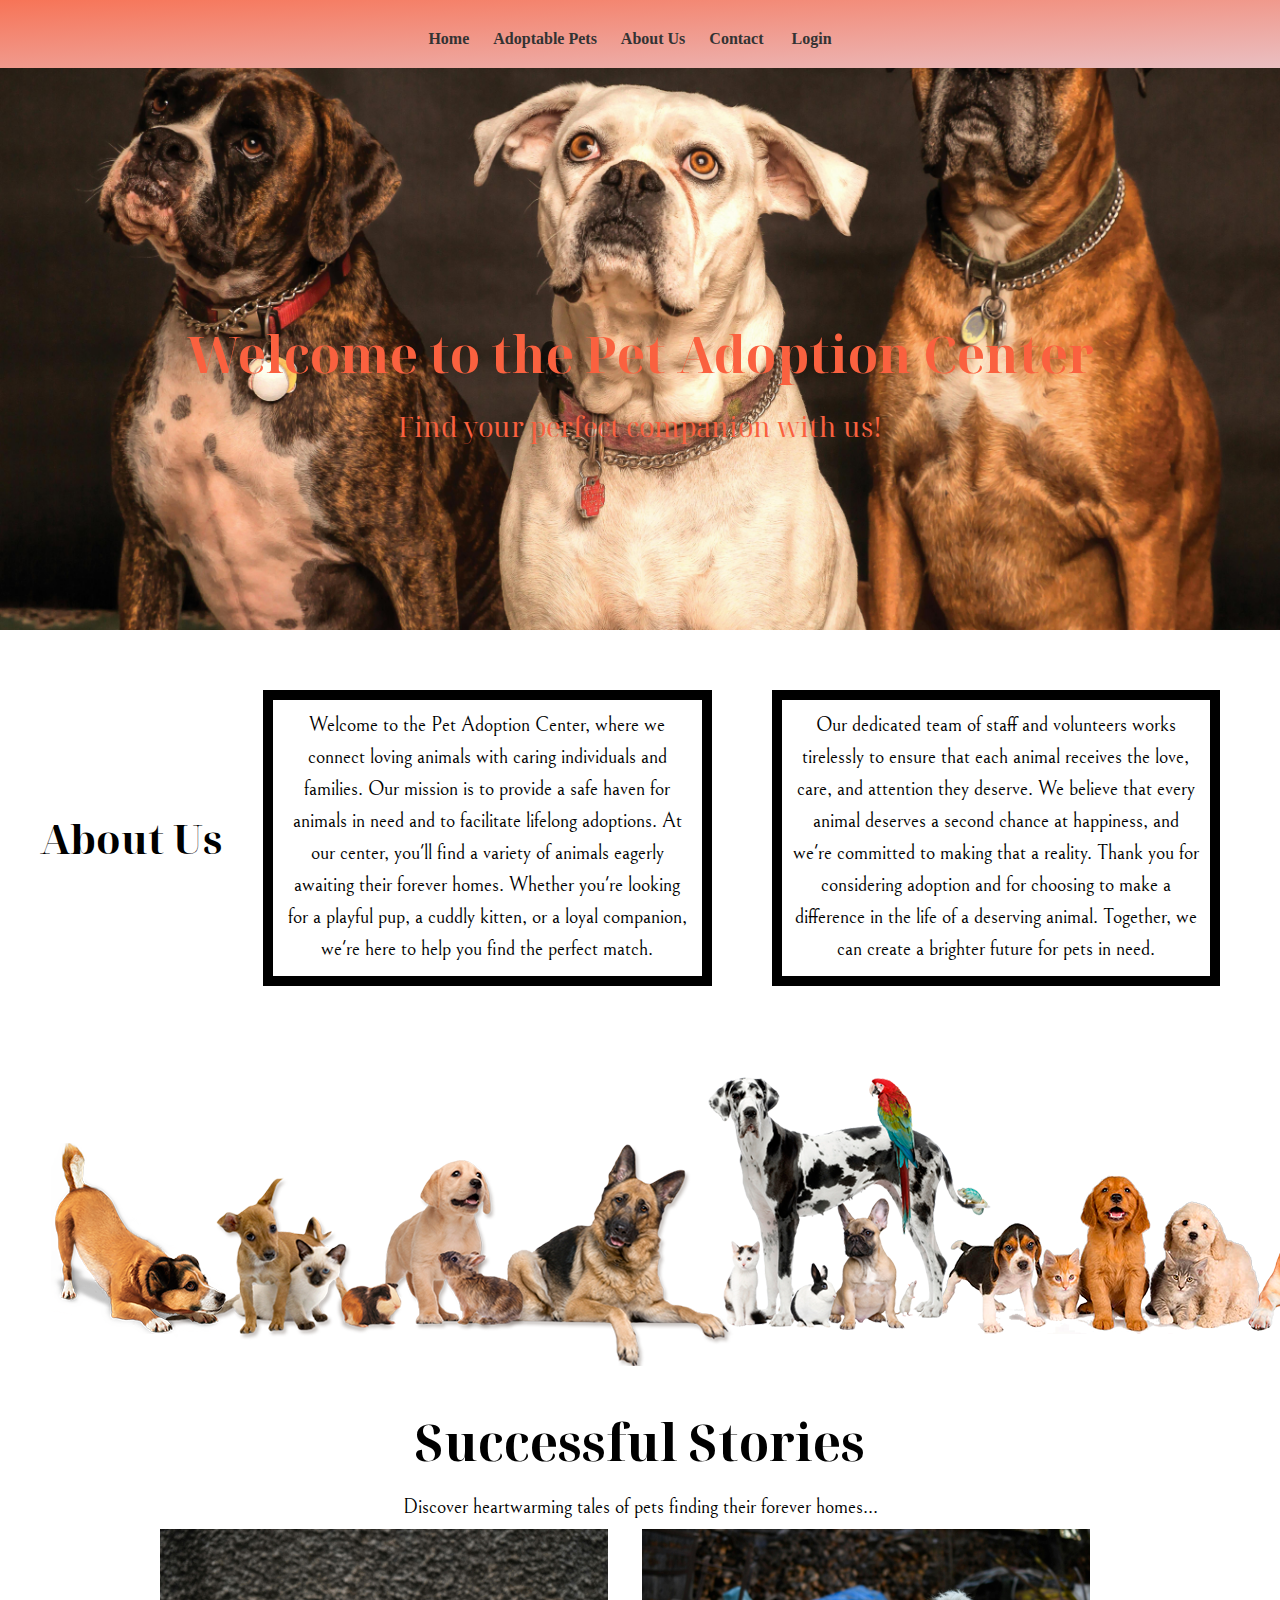
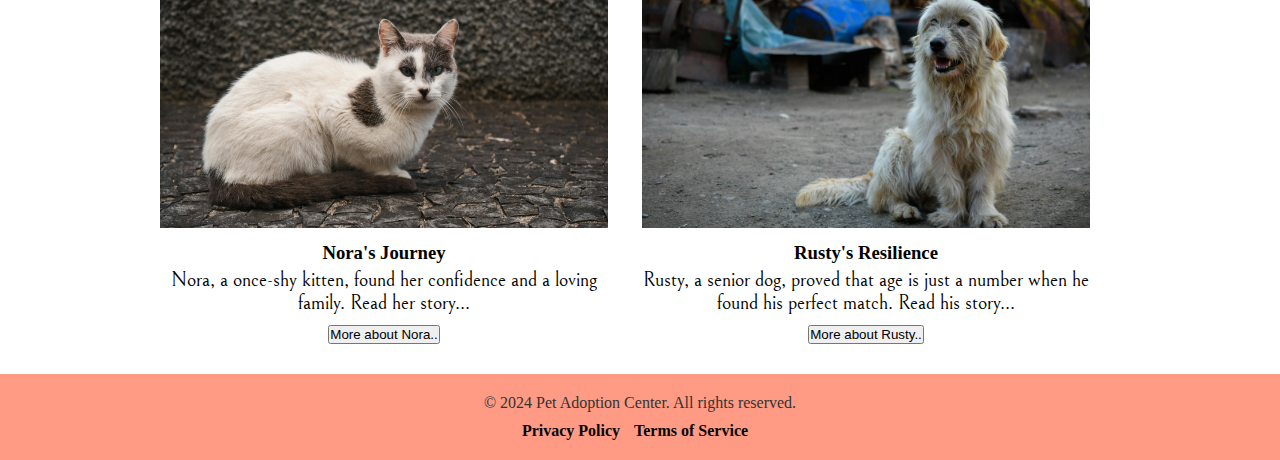
==== index.html @ 94daa69d "Created the HTML base  pages" ====
<!DOCTYPE html>
<html lang="en">
<head>
    <meta charset="UTF-8">
    <meta name="viewport" content="width=device-width, initial-scale=1.0">
    <title>Pet Adoption Center</title>
    <link rel="stylesheet" href="styles.css">
    <script defer src="script.js"></script>
    <link rel="preconnect" href="https://fonts.googleapis.com">
    <link rel="preconnect" href="https://fonts.gstatic.com" crossorigin>
    <link rel="stylesheet" href="https://cdnjs.cloudflare.com/ajax/libs/font-awesome/5.15.4/css/all.min.css" integrity="sha512-...YOUR_HASH_HERE...==" crossorigin="anonymous" />
    <link href="https://fonts.googleapis.com/css2?family=Noto+Serif+Display:ital,wght@0,100..900;1,100..900&family=Sail&display=swap" rel="stylesheet">
    <link href="https://fonts.googleapis.com/css2?family=Bellefair&family=Noto+Serif+Display:ital,wght@0,100..900;1,100..900&family=Sail&display=swap" rel="stylesheet">
    
    <!-- Add any additional meta tags or scripts here -->
</head>
<body>
    <header>    
        <nav>
            <ul>
                <li><a href="index.html">Home</a></li>
                <li><a href="adoptable_pets.html">Adoptable Pets</a></li>
                <li><a href="about_us.html">About Us</a></li>
                <li><a href="#">Contact</a></li>
                <li><a href="login.html"><i class="fa fa-sign-in"></i> Login</a></li>
            </ul>
        </nav>
    </header>
    
    
    

    <main>
        <div class ="content">
            <section id="hero-section">
                <h1>Welcome to the Pet Adoption Center</h1>
                <p>Find your perfect companion with us!</p>
            </section>
        </div>

        <section id="about-section">
            <h2>About Us</h2>
            <div class="paragraph-box">
                <p>Welcome to the Pet Adoption Center, where we connect loving animals with caring individuals and families. Our mission is to provide a safe haven for animals in need and to facilitate lifelong adoptions.
                At our center, you'll find a variety of animals eagerly awaiting their forever homes. Whether you're looking for a playful pup, a cuddly kitten, or a loyal companion, we're here to help you find the perfect match.</p>
                <p>Our dedicated team of staff and volunteers works tirelessly to ensure that each animal receives the love, care, and attention they deserve. We believe that every animal deserves a second chance at happiness, and we're committed to making that a reality.
                Thank you for considering adoption and for choosing to make a difference in the life of a deserving animal. Together, we can create a brighter future for pets in need.</p>
            </div>
        </section>
        
        <section id="banner-section">
            <img src="images/banner2.jpg" alt="Banner Image">
        </section>
        
        <section id="success-stories-section">
            <h2>Successful Stories</h2>
            <p>Discover heartwarming tales of pets finding their forever homes...</p>
        
            <ul class="success-stories-list">
                <li class="success-story">
                    <img src="images/straycat2.jpg" alt="Success Story 1">
                        <h3>Nora's Journey</h3> 
                        <p>Nora, a once-shy kitten, found her confidence and a loving family. Read her story...</p>
                            <button data-modal-target="#modal-nora">More about Nora..</button>
                                <div class="modal" id="modal-nora">
                                <div class="modal-header">
                                    <div class="title">Nora's journey: From stray to cherished companion</div>
                                    <button data-close-button class="close-button">&times;</button>
                                </div>
                            <div class="modal-body">
                                Meet Nora, a once-shy kitten who found her confidence and a loving family. Roaming the busy streets, with an injuried eye, Nora's journey took a heartwarming turn when she found refuge at our shelter, a beacon of hope for animals in need. Now, nestled in the warmth of her forever home, her days are filled with love, cuddles, and endless joy. Her story is a testament to the transformative power of compassion. Join us in celebrating Nora's journey from street stray to cherished companion.
                        </div>
                      </div>
                      <div id="overlay"></div>
                </li>
        
                <li class="success-story">
                    <img src="images/straydog2.jpg" alt="Success Story 2">
                    <h3>Rusty's Resilience</h3>
                    <p>Rusty, a senior dog, proved that age is just a number when he found his perfect match. Read his story...</p>
                    <button data-modal-target="#modal-rusty">More about Rusty..</button>
                    <div class="modal" id="modal-rusty">
                    <div class="modal-header">
                        <div class="title">Rusty's tale: Finding love in the Twilight years</div>
                        <button data-close-button class="close-button">&times;</button>
                    </div>
                <div class="modal-body">
                    Rusty, a senior dog with a weathered soul, once knew only loneliness. His days were spent in the quiet corners of our shelter, his aging frame unnoticed by passersby. But within the shelter's walls, Rusty found a glimmer of hope. Then, in a twist of fate, he met his perfect match—a kind soul who saw beyond his gray muzzle and into his gentle heart. Now, embraced by love and companionship, Rusty's twilight years are filled with warmth and joy, proving that age is no barrier to finding happiness. Join us in celebrating Rusty's journey from solitude to belonging.
            </div>
          </div>
          <div id="overlay"></div>
                </li>
            </ul>
        </section>
        
    </main>

    <footer>
        <p>&copy; 2024 Pet Adoption Center. All rights reserved.</p>
        <ul>
            <li><a href="#">Privacy Policy</a></li>
            <li><a href="#">Terms of Service</a></li>
        </ul>
    </footer>

    <!-- Add your JavaScript files or scripts here -->
    <script src="script.js"></script>
</body>
</html>
---- styles.css ----
/* Reset default margin, padding, and box-sizing */
* {
    margin: 0;
    padding: 0;
    box-sizing: border-box;
}

body {
    display: flex;
    flex-direction: column;
    min-height: 100vh; /* Set minimum height to cover the entire viewport */
}

/* Style the header */
header {
    position: fixed;
    width: 100%;
    color: #333; /* Dark text color for contrast */
    padding: 20px 0; /* Increased padding for better spacing */
    text-align: center; /* Center-align header content */
    background-image:linear-gradient(to bottom right, #f77457,rgb(234, 191, 194))
}

/* Style the navigation */
nav ul {
    list-style-type: none;
    margin-top: 10px; /* Add space between header and navigation */
}

nav ul li {
    display: inline;
    margin-right: 20px;
}

nav ul li a {
    color: #333; /* Dark text color for contrast */
    text-decoration: none;
    font-weight: bold; /* Emphasize navigation links */
}

/* Style the main content */

section {
    margin-bottom: 30px; /* Increased margin for better separation */
}

.noto-serif display-TitleBK {
    font-family: "Noto Serif Display", serif;
    font-optical-sizing: auto;
    font-weight: 500px;
    font-style: normal;
    font-variation-settings:
      "wdth" 100;
  }
  
  .bellefair-regular {
    font-family: "Bellefair", serif;
    font-weight: 400;
    font-style: normal;
  }
 
 .content {
    height: 70vh;
    width: 100%;
    background-image: url(images/dogtrio.jpg);
    background-size: cover;
    background-position: center;
    background-repeat: no-repeat;
    transition: 5s;

    animation-name: animate;
    animation-direction: alternate-reverse;
    animation-play-state: running;
    animation-duration: 30s;
    animation-fill-mode: forwards;
    animation-iteration-count: infinite;
 }

@keyframes animate{
    0%{
        background-image: url(images/dogtrio.jpg);
    }
    20%{
        background-image: url(images/cattrio.jpg);
    }
    40%{
        background-image: url(images/straydog3.jpg);
    }
    60%{
        background-image: url(images/straycat2.jpg);
    }
    80%{
        background-image: url(images/straydog4.jpg)
    }
    100%{
        background-image: url(images/dogtrio.jpg);
    }
}

/* Style the hero section */
#hero-section {
     
    background-size: cover;
    background-position: center;
    color: #fa613f;
    text-align: center;
    padding: 320px 0;
    font-family: "Noto Serif Display";
}

#hero-section h1 {
    font-size: 50px; /* Adjust the font size as needed */
    margin-bottom: 20px; /* Add space below heading */
}


#hero-section p {
    font-size: 27px; /* Increased font size for better readability */
}

#about-section {
    text-align: center;
    background-size: cover; /* Cover the entire section with the background image */
    background-position: center; /* Center the background image */
    padding: 40px; /* Add padding for better spacing */
    font-family: "Bellefair", cursive; /* Use a cursive font for a more playful feel */
    display: flex; /* Use flexbox to align items */
    align-items: center; /* Center items vertically */
}

#about-section h2 {
    font-size: 40px; /* Slightly reduce font size */
    padding-right: 20px; /* Add space between title and paragraph box */
    font-family: "Noto Serif Display";
}

#about-section .paragraph-box {
    border-radius: 10px; /* Rounded corners */
    padding: 20px; /* Add padding to create space within the box */
    flex: 1; /* Allow paragraph box to grow and fill available space */
}

#about-section p {
    font-size: 20px; /* Increase font size */
    line-height: 1.6; /* Improve readability with increased line height */
    margin: 0; /* Remove default margins */
}

.paragraph-box {
    column-count: 2; /* Set the number of columns */
    column-gap: 60px; /* Set the gap between columns */
}

.paragraph-box p {
    border-width: 10px; /* Set the width of the border */
    border-style: solid; /* Set the border style */
    padding: 10px; /* Add padding inside the border */
    border-image-source: url('https://img.freepik.com/free-photo/abstract-blur-pastel-beautiful-peach-pink-color-sky-warm-tone-background-design-as-banner-slide-show-others_1258-71533.jpg?size=626&ext=jpg');
    border-image-slice: 200; /* Set the size of the slices in the border image */
    border-image-repeat: stretch; /* Stretch the border image to fill the border */
}

#banner-section{
    margin-left: 50px;
}

#success-stories-section {
    text-align: center; /* Center-align text */
}

#success-stories-section h2 {
    font-size: 50px; /* Set font size */
    padding-bottom: 20px; /* Add padding */
    padding-top: 8px; /* Add padding */
    font-family: "Noto Serif Display";
    
}

#success-stories-section p {
    font-size: 20px; /* Set font size */
    padding-bottom: 10px; /* Add padding */
    font-family: "Bellefair", cursive; /* Use a cursive font for a more playful feel */
}


.success-story {
    display: inline-block;
    width: 35%; /* Adjust the width as needed */
    vertical-align: top;
    margin-right: 30px; /* Add some spacing between stories */
    
}

.success-story img {
    max-width: 100%;
}

.success-story h3 {
    margin-top: 10px;
}

.success-story p {
    margin-top: 5px;
}

.success-story a {
    display: block;
    margin-top: 10px;
}


.modal {
    position: fixed;
    top: 50%;
    left: 50%;
    transform: translate(-50%, -50%) scale(0);
    transition: 200ms ease-in-out;
    border: 1px solid black;
    border-radius: 10px;
    z-index: 10;
    background-color: white;
    width: 500px;
    max-width: 80%;
} 

.modal.active {
    transform: translate(-50%, -50%) scale(1);
}

.modal-header {
    padding: 10px 15px;
    display: flex;
    justify-content: space-between;
    align-items: center;
    border-bottom: 1px solid black;
}

.modal-header .title {
    font-size: 1.25rem;
    font-weight: bold;
}

.modal-header .close-button {
    cursor: pointer;
    border: none;
    outline: none;
    background: none;
    font-size: 1.25rem;
    font-weight: bold;
}

.modal-body {
    padding: 10px 15px;
    font-size: 18px;
}

#overlay {
    position: fixed;
    opacity: 0;
    transition: 200ms ease-in-out;
    top: 0;
    left: 0;
    right: 0;
    bottom: 0;
    background-color: rgba(0,0,0, .5);
    pointer-events: none;
}

#overlay.active {
    opacity: 1;
    pointer-events: all;
}

/* Style the footer */
footer {
    background-color: #ff9b85;
    color: #333;
    text-align: center;
    padding: 20px 0;
}

footer ul {
    margin-top: 10px; /* Add space between footer content and navigation links */
}

footer ul li {
    display: inline;
    margin-right: 10px; /* Reduced margin for better spacing between footer links */
}

footer ul li a {
    color: #050505; /* Dark text color for contrast */
    text-decoration: none;
    font-weight: bold; /* Emphasize footer links */
}
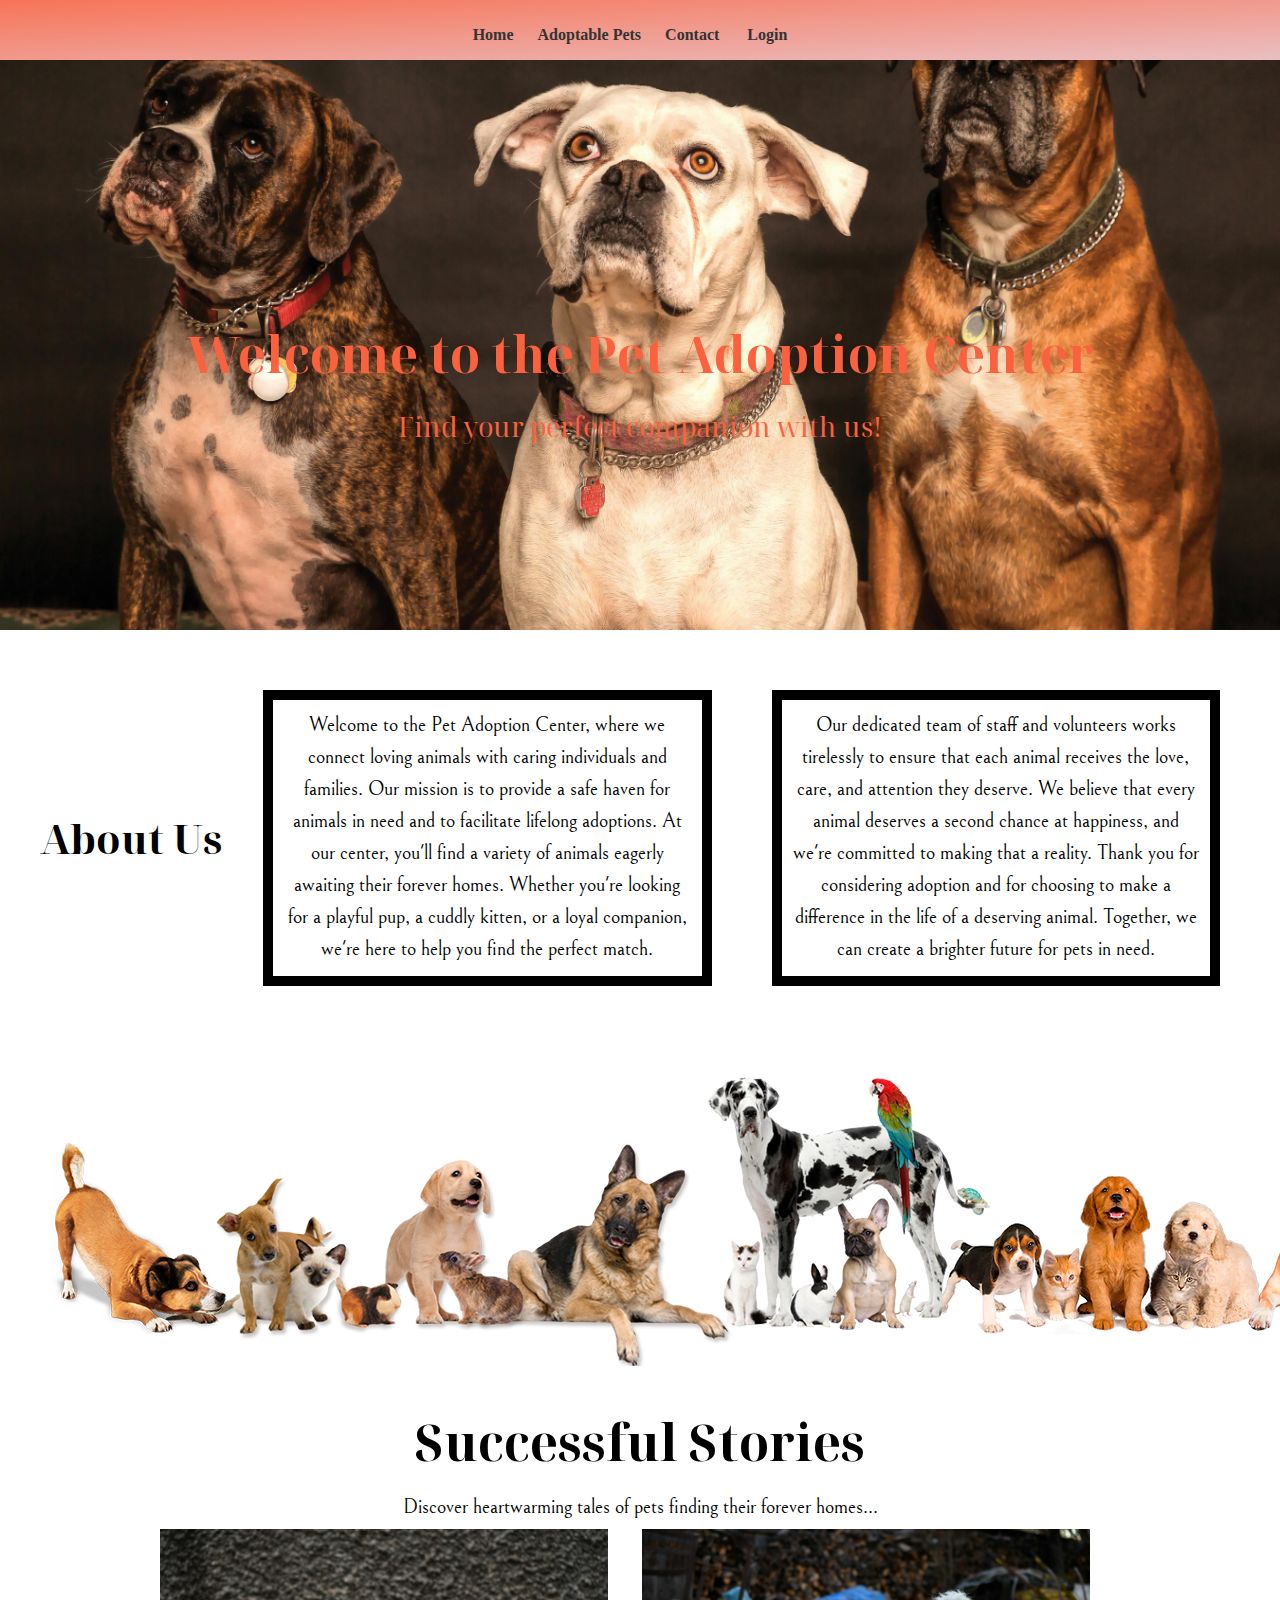
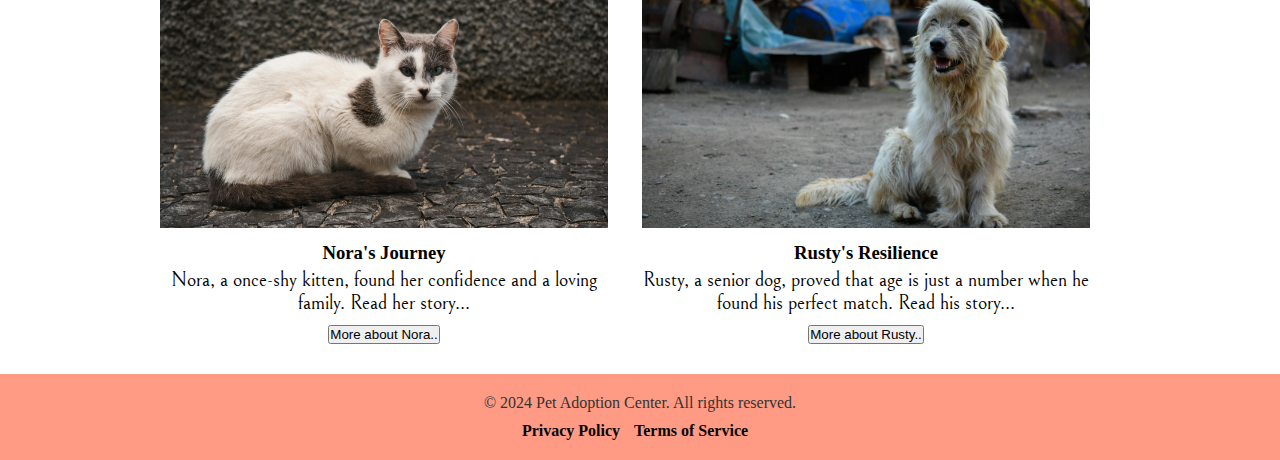
==== commit 255a20e0: "Improved some pages + "Contact Us" Page" ====
--- a/index.html
+++ b/index.html
@@ -8,7 +8,7 @@
     <script defer src="script.js"></script>
     <link rel="preconnect" href="https://fonts.googleapis.com">
     <link rel="preconnect" href="https://fonts.gstatic.com" crossorigin>
-    <link rel="stylesheet" href="https://cdnjs.cloudflare.com/ajax/libs/font-awesome/5.15.4/css/all.min.css" integrity="sha512-...YOUR_HASH_HERE...==" crossorigin="anonymous" />
+    <link rel="stylesheet" href="https://cdnjs.cloudflare.com/ajax/libs/font-awesome/5.15.4/css/all.min.css">
     <link href="https://fonts.googleapis.com/css2?family=Noto+Serif+Display:ital,wght@0,100..900;1,100..900&family=Sail&display=swap" rel="stylesheet">
     <link href="https://fonts.googleapis.com/css2?family=Bellefair&family=Noto+Serif+Display:ital,wght@0,100..900;1,100..900&family=Sail&display=swap" rel="stylesheet">
     
@@ -20,8 +20,7 @@
             <ul>
                 <li><a href="index.html">Home</a></li>
                 <li><a href="adoptable_pets.html">Adoptable Pets</a></li>
-                <li><a href="about_us.html">About Us</a></li>
-                <li><a href="#">Contact</a></li>
+                <li><a href="contact_us.html">Contact</a></li>
                 <li><a href="login.html"><i class="fa fa-sign-in"></i> Login</a></li>
             </ul>
         </nav>
@@ -69,7 +68,8 @@
                                 </div>
                             <div class="modal-body">
                                 Meet Nora, a once-shy kitten who found her confidence and a loving family. Roaming the busy streets, with an injuried eye, Nora's journey took a heartwarming turn when she found refuge at our shelter, a beacon of hope for animals in need. Now, nestled in the warmth of her forever home, her days are filled with love, cuddles, and endless joy. Her story is a testament to the transformative power of compassion. Join us in celebrating Nora's journey from street stray to cherished companion.
-                        </div>
+                        
+                            </div>
                       </div>
                       <div id="overlay"></div>
                 </li>
@@ -88,7 +88,6 @@
                     Rusty, a senior dog with a weathered soul, once knew only loneliness. His days were spent in the quiet corners of our shelter, his aging frame unnoticed by passersby. But within the shelter's walls, Rusty found a glimmer of hope. Then, in a twist of fate, he met his perfect match—a kind soul who saw beyond his gray muzzle and into his gentle heart. Now, embraced by love and companionship, Rusty's twilight years are filled with warmth and joy, proving that age is no barrier to finding happiness. Join us in celebrating Rusty's journey from solitude to belonging.
             </div>
           </div>
-          <div id="overlay"></div>
                 </li>
             </ul>
         </section>
--- a/styles.css
+++ b/styles.css
@@ -11,14 +11,21 @@
     min-height: 100vh; /* Set minimum height to cover the entire viewport */
 }
 
+.content-wrapper {
+    flex: 1; /* This makes the content wrapper grow to fill the available space */
+}
 /* Style the header */
 header {
     position: fixed;
+    top: 0;
+    left: 0;
     width: 100%;
     color: #333; /* Dark text color for contrast */
     padding: 20px 0; /* Increased padding for better spacing */
     text-align: center; /* Center-align header content */
-    background-image:linear-gradient(to bottom right, #f77457,rgb(234, 191, 194))
+    background-image:linear-gradient(to bottom right, #f77457,rgb(234, 191, 194));
+    z-index: 1000; /* Ensure it stays on top */
+    padding: 1rem;
 }
 
 /* Style the navigation */
@@ -38,6 +45,9 @@
     font-weight: bold; /* Emphasize navigation links */
 }
 
+nav a:hover {
+    color: #ff5100;
+}
 /* Style the main content */
 
 section {
@@ -277,6 +287,7 @@
     color: #333;
     text-align: center;
     padding: 20px 0;
+    
 }
 
 footer ul {
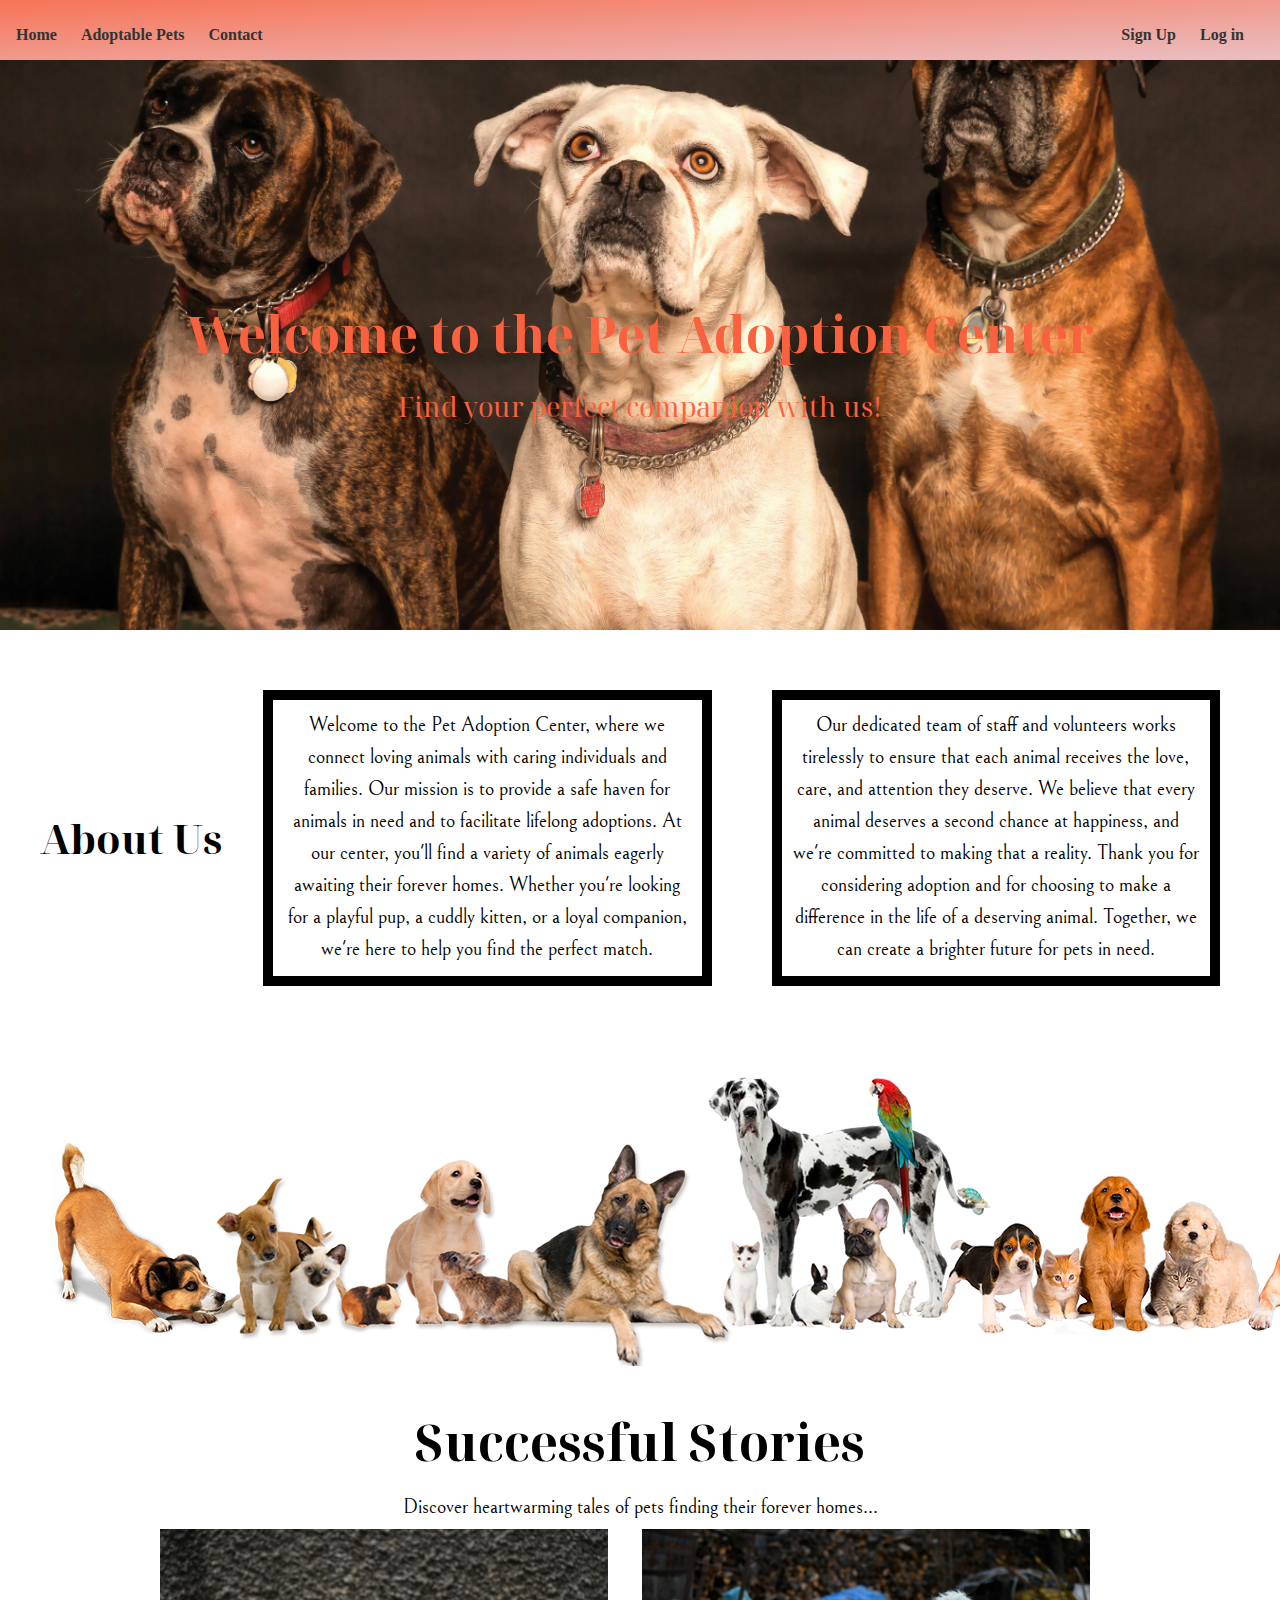
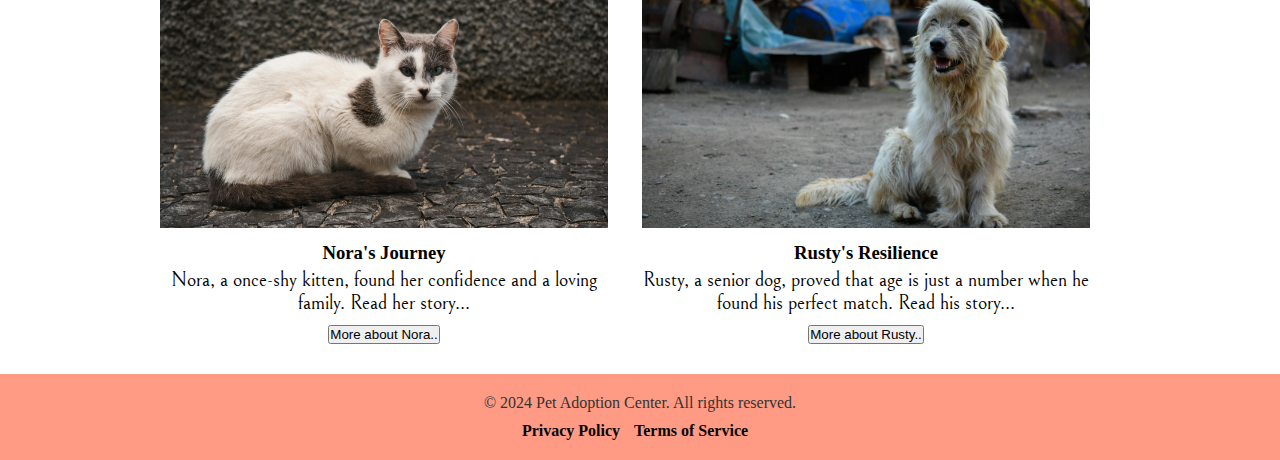
==== commit 739b10a4: "Conected to the XAMPP/Database + LOTS OF CHANGES" ====
--- a/index.html
+++ b/index.html
@@ -15,14 +15,23 @@
     <!-- Add any additional meta tags or scripts here -->
 </head>
 <body>
+   
     <header>    
         <nav>
-            <ul>
-                <li><a href="index.html">Home</a></li>
-                <li><a href="adoptable_pets.html">Adoptable Pets</a></li>
-                <li><a href="contact_us.html">Contact</a></li>
-                <li><a href="login.html"><i class="fa fa-sign-in"></i> Login</a></li>
-            </ul>
+            <div class="left-links">
+                <ul>
+                    <li><a href="index.html">Home</a></li>
+                    <li><a href="adoptable_pets.html">Adoptable Pets</a></li>
+                    <li><a href="contact_us.html">Contact</a></li>
+                </ul>
+            </div>
+            <div class="right-links">
+                <ul>
+                    <li><a href="signup.html">Sign Up</a></li>
+                    <li><a href="login.php">Log in</a></li>
+                    
+                </ul>
+            </div>
         </nav>
     </header>
     
--- a/styles.css
+++ b/styles.css
@@ -48,7 +48,13 @@
 nav a:hover {
     color: #ff5100;
 }
-/* Style the main content */
+
+
+nav {
+    display: flex;
+    justify-content: space-between; /* Distribute space between the two divs */
+    align-items: center; /* Align vertically */
+}
 
 section {
     margin-bottom: 30px; /* Increased margin for better separation */
@@ -68,11 +74,10 @@
     font-weight: 400;
     font-style: normal;
   }
- 
- .content {
+  .content {
     height: 70vh;
     width: 100%;
-    background-image: url(images/dogtrio.jpg);
+    background-image: url("images/dogtrio.jpg"); /* Updated path to the image */
     background-size: cover;
     background-position: center;
     background-repeat: no-repeat;
@@ -84,28 +89,24 @@
     animation-duration: 30s;
     animation-fill-mode: forwards;
     animation-iteration-count: infinite;
- }
-
-@keyframes animate{
-    0%{
-        background-image: url(images/dogtrio.jpg);
+}
+
+@keyframes animate {
+    0%, 20%, 40% {
+        background-image: url("images/dogtrio.jpg"); /* Updated path to the image */
     }
-    20%{
-        background-image: url(images/cattrio.jpg);
+    60% {
+        background-image: url("images/straycat2.jpg"); /* Updated path to the image */
     }
-    40%{
-        background-image: url(images/straydog3.jpg);
+    80% {
+        background-image: url("images/straydog5.jpg"); /* Updated path to the image */
     }
-    60%{
-        background-image: url(images/straycat2.jpg);
+    100% {
+        background-image: url("images/dogtrio.jpg"); /* Updated path to the image */
     }
-    80%{
-        background-image: url(images/straydog4.jpg)
-    }
-    100%{
-        background-image: url(images/dogtrio.jpg);
-    }
-}
+}
+
+
 
 /* Style the hero section */
 #hero-section {
@@ -114,7 +115,7 @@
     background-position: center;
     color: #fa613f;
     text-align: center;
-    padding: 320px 0;
+    padding: 300px 0;
     font-family: "Noto Serif Display";
 }
 
